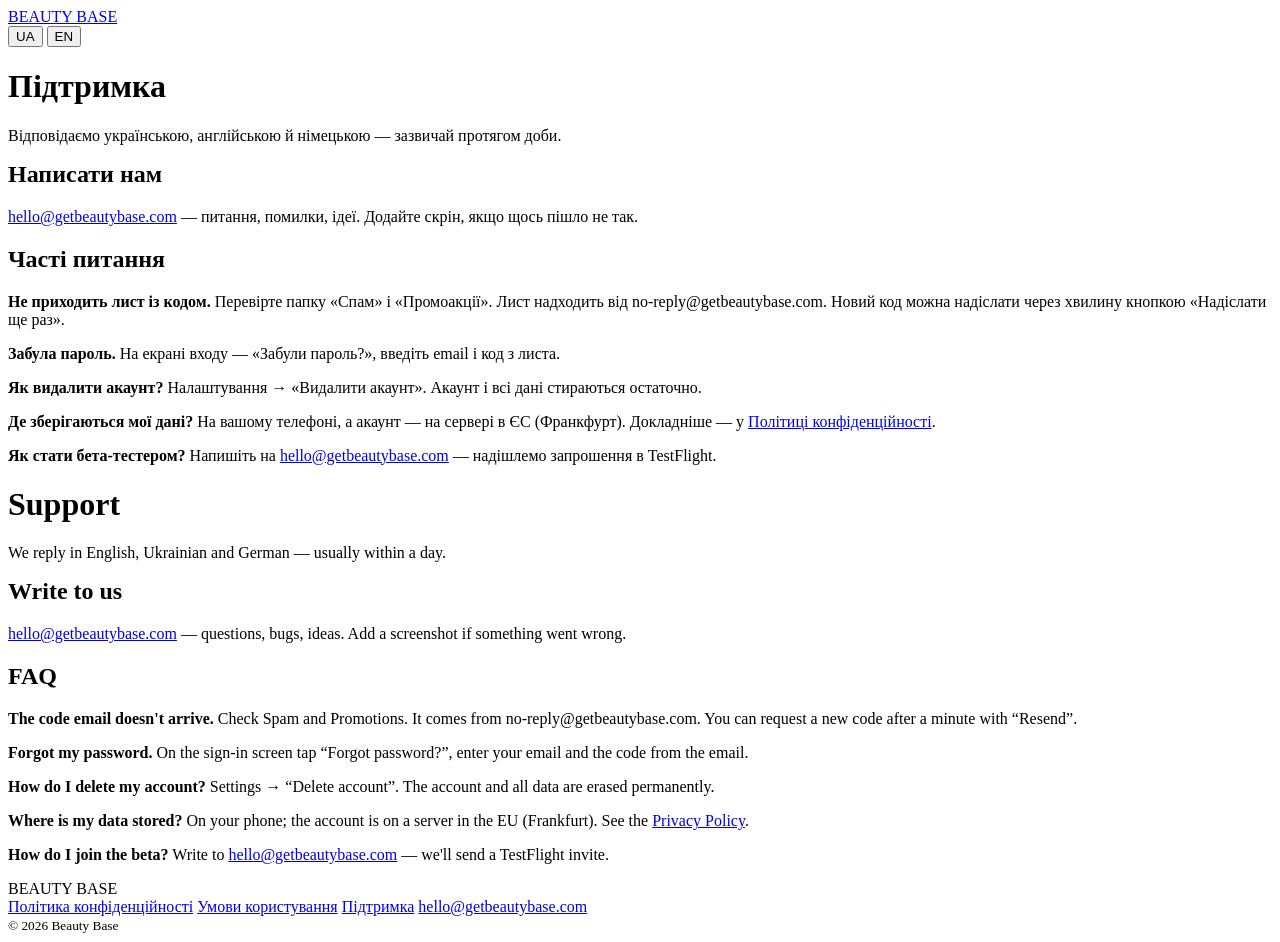
==== website/support/index.html @ f0d06ddb "Website getbeautybase.com: 'A living day' landing, privacy, terms, support - website/index.html: nig" ====
<!doctype html>
<html lang="uk">
<head>
<meta charset="utf-8">
<meta name="viewport" content="width=device-width, initial-scale=1, viewport-fit=cover">
<title>Підтримка · Beauty Base</title>
<meta name="theme-color" content="#F7EFF2">
<link rel="icon" href="/assets/mark.svg" type="image/svg+xml">
<link rel="preconnect" href="https://fonts.googleapis.com">
<link rel="preconnect" href="https://fonts.gstatic.com" crossorigin>
<link href="https://fonts.googleapis.com/css2?family=Jost:wght@400;500&family=Manrope:wght@400;500;600;700;800&display=swap" rel="stylesheet">
<link rel="stylesheet" href="/assets/site.css">
</head>
<body class="doc-page">
<header class="top solid light" id="top">
  <a class="wordmark" href="/">BEAUTY BASE</a>
  <div class="top-right">
    <div class="lang" role="group" aria-label="Language">
      <button type="button" data-set-lang="uk" aria-pressed="true">UA</button>
      <button type="button" data-set-lang="en" aria-pressed="false">EN</button>
    </div>
  </div>
</header>
<main class="doc">
  <div data-lang-block="uk">
    <h1>Підтримка</h1>
    <p class="meta">Відповідаємо українською, англійською й німецькою — зазвичай протягом доби.</p>
    <div class="card-light">
      <h2 style="margin-top:0">Написати нам</h2>
      <p><a href="mailto:hello@getbeautybase.com">hello@getbeautybase.com</a> — питання, помилки, ідеї. Додайте скрін, якщо щось пішло не так.</p>
    </div>
    <h2>Часті питання</h2>
    <p><b>Не приходить лист із кодом.</b> Перевірте папку «Спам» і «Промоакції». Лист надходить від no-reply@getbeautybase.com. Новий код можна надіслати через хвилину кнопкою «Надіслати ще раз».</p>
    <p><b>Забула пароль.</b> На екрані входу — «Забули пароль?», введіть email і код з листа.</p>
    <p><b>Як видалити акаунт?</b> Налаштування → «Видалити акаунт». Акаунт і всі дані стираються остаточно.</p>
    <p><b>Де зберігаються мої дані?</b> На вашому телефоні, а акаунт — на сервері в ЄС (Франкфурт). Докладніше — у <a href="/privacy/">Політиці конфіденційності</a>.</p>
    <p><b>Як стати бета-тестером?</b> Напишіть на <a href="mailto:hello@getbeautybase.com?subject=Beta">hello@getbeautybase.com</a> — надішлемо запрошення в TestFlight.</p>
  </div>
  <div data-lang-block="en">
    <h1>Support</h1>
    <p class="meta">We reply in English, Ukrainian and German — usually within a day.</p>
    <div class="card-light">
      <h2 style="margin-top:0">Write to us</h2>
      <p><a href="mailto:hello@getbeautybase.com">hello@getbeautybase.com</a> — questions, bugs, ideas. Add a screenshot if something went wrong.</p>
    </div>
    <h2>FAQ</h2>
    <p><b>The code email doesn't arrive.</b> Check Spam and Promotions. It comes from no-reply@getbeautybase.com. You can request a new code after a minute with “Resend”.</p>
    <p><b>Forgot my password.</b> On the sign-in screen tap “Forgot password?”, enter your email and the code from the email.</p>
    <p><b>How do I delete my account?</b> Settings → “Delete account”. The account and all data are erased permanently.</p>
    <p><b>Where is my data stored?</b> On your phone; the account is on a server in the EU (Frankfurt). See the <a href="/privacy/">Privacy Policy</a>.</p>
    <p><b>How do I join the beta?</b> Write to <a href="mailto:hello@getbeautybase.com?subject=Beta">hello@getbeautybase.com</a> — we'll send a TestFlight invite.</p>
  </div>
</main>
<footer class="foot">
  <div class="foot-inner">
    <span class="wordmark">BEAUTY BASE</span>
    <nav>
      <a href="/privacy/" data-i18n="foot.privacy">Політика конфіденційності</a>
      <a href="/terms/" data-i18n="foot.terms">Умови користування</a>
      <a href="/support/" data-i18n="foot.support">Підтримка</a>
      <a href="mailto:hello@getbeautybase.com">hello@getbeautybase.com</a>
    </nav>
    <small>© 2026 Beauty Base</small>
  </div>
</footer>
<script src="/assets/site.js"></script>
</body>
</html>
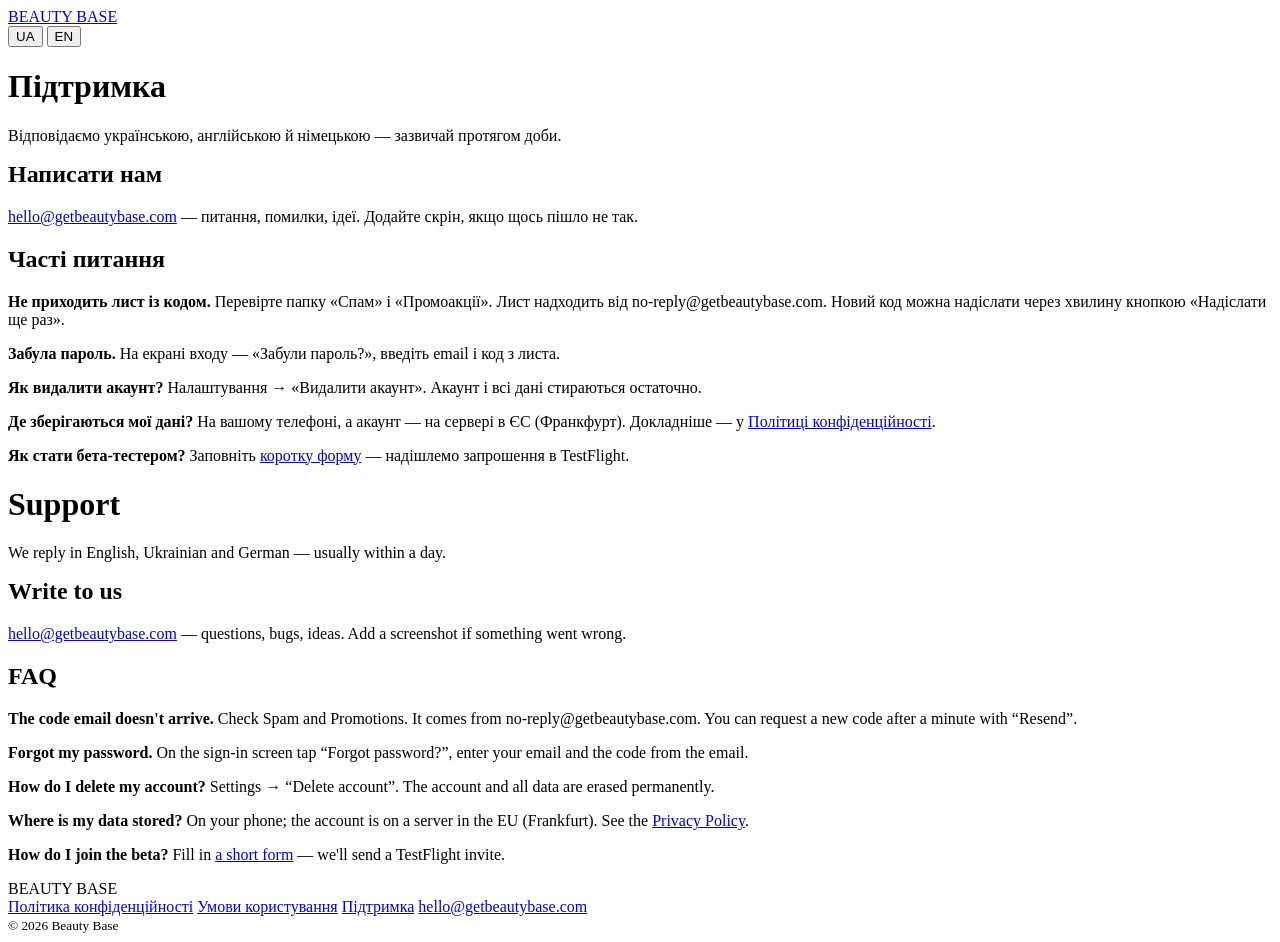
==== commit 042129aa: "Website: 'Join the beta' buttons open the Google Form All three CTA buttons and the support FAQ link" ====
--- a/website/support/index.html
+++ b/website/support/index.html
@@ -34,7 +34,7 @@
     <p><b>Забула пароль.</b> На екрані входу — «Забули пароль?», введіть email і код з листа.</p>
     <p><b>Як видалити акаунт?</b> Налаштування → «Видалити акаунт». Акаунт і всі дані стираються остаточно.</p>
     <p><b>Де зберігаються мої дані?</b> На вашому телефоні, а акаунт — на сервері в ЄС (Франкфурт). Докладніше — у <a href="/privacy/">Політиці конфіденційності</a>.</p>
-    <p><b>Як стати бета-тестером?</b> Напишіть на <a href="mailto:hello@getbeautybase.com?subject=Beta">hello@getbeautybase.com</a> — надішлемо запрошення в TestFlight.</p>
+    <p><b>Як стати бета-тестером?</b> Заповніть <a href="https://forms.gle/1Nry2FvV7cde5yo17" target="_blank" rel="noopener">коротку форму</a> — надішлемо запрошення в TestFlight.</p>
   </div>
   <div data-lang-block="en">
     <h1>Support</h1>
@@ -48,7 +48,7 @@
     <p><b>Forgot my password.</b> On the sign-in screen tap “Forgot password?”, enter your email and the code from the email.</p>
     <p><b>How do I delete my account?</b> Settings → “Delete account”. The account and all data are erased permanently.</p>
     <p><b>Where is my data stored?</b> On your phone; the account is on a server in the EU (Frankfurt). See the <a href="/privacy/">Privacy Policy</a>.</p>
-    <p><b>How do I join the beta?</b> Write to <a href="mailto:hello@getbeautybase.com?subject=Beta">hello@getbeautybase.com</a> — we'll send a TestFlight invite.</p>
+    <p><b>How do I join the beta?</b> Fill in <a href="https://forms.gle/1Nry2FvV7cde5yo17" target="_blank" rel="noopener">a short form</a> — we'll send a TestFlight invite.</p>
   </div>
 </main>
 <footer class="foot">
